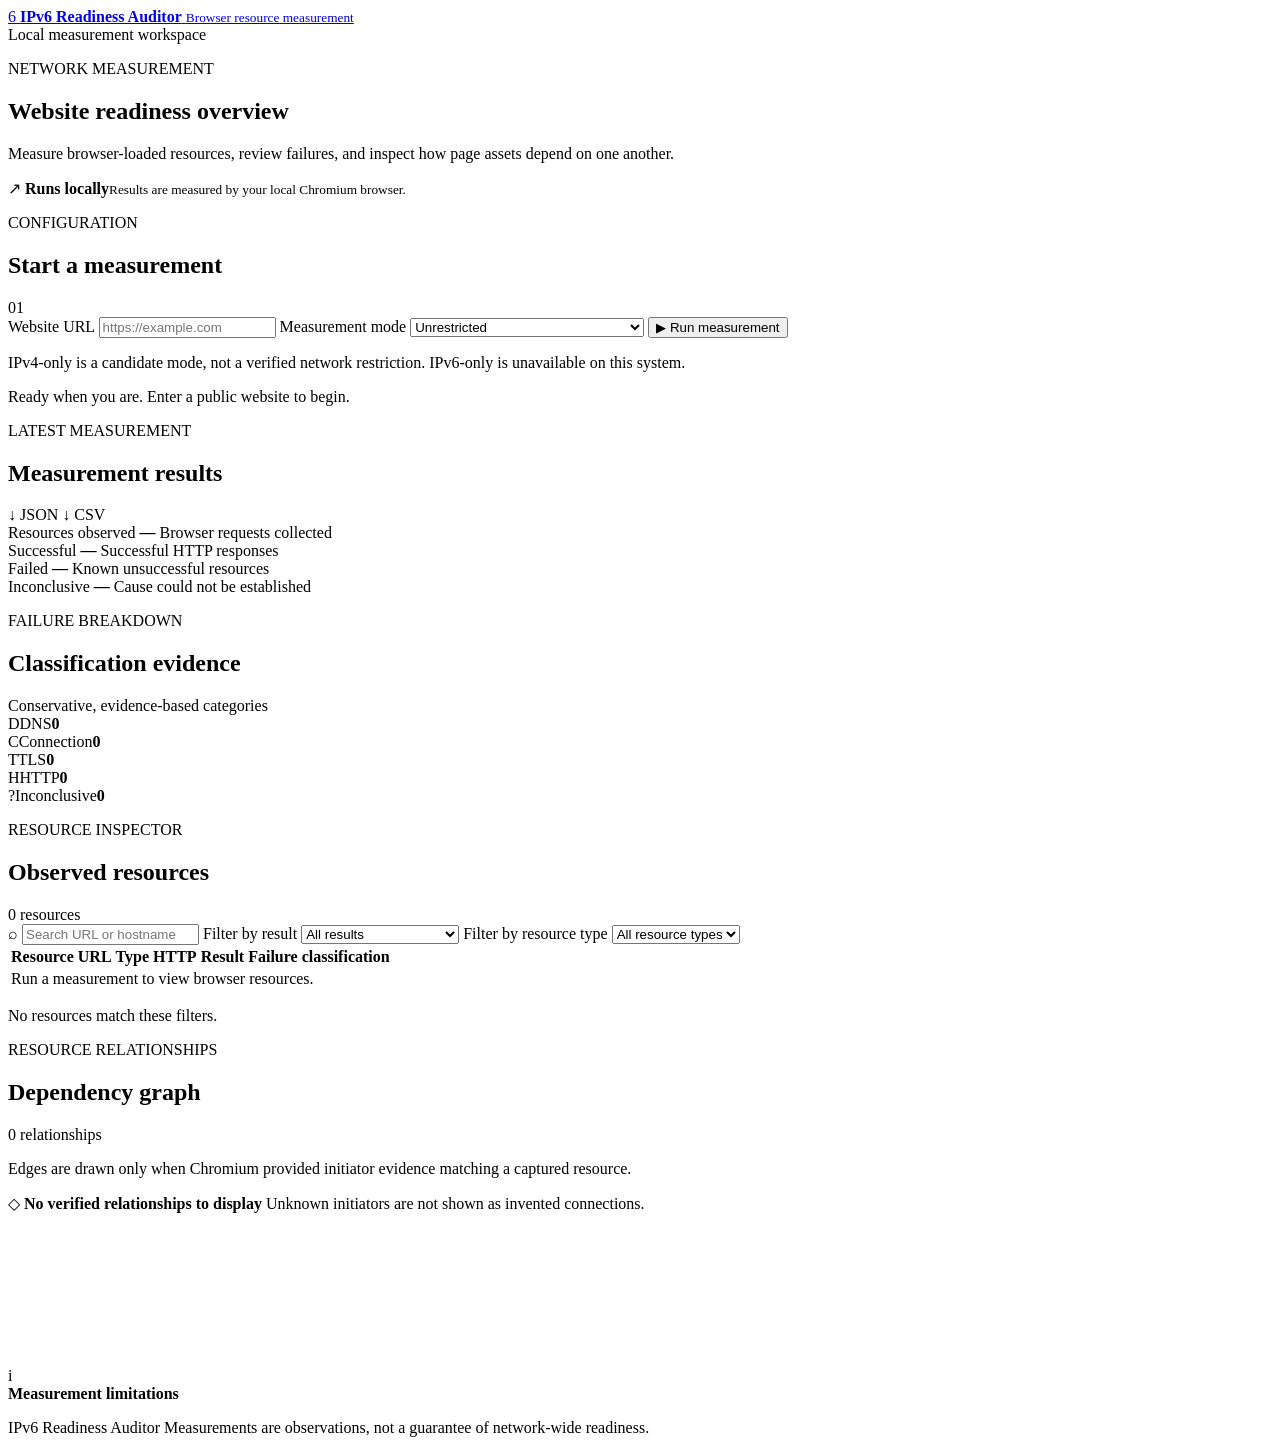
==== frontend/index.html @ 3b33c029 "Software Dashboard created" ====
<!doctype html>
<html lang="en">
<head>
  <meta charset="utf-8">
  <meta name="viewport" content="width=device-width, initial-scale=1">
  <meta name="theme-color" content="#102a43">
  <title>IPv6 Readiness Auditor</title>
  <link rel="stylesheet" href="/static/style.css">
</head>
<body>
  <header class="topbar">
    <a class="brand" href="/" aria-label="IPv6 Readiness Auditor home">
      <span class="brand-mark" aria-hidden="true">6</span>
      <span>
        <strong>IPv6 Readiness Auditor</strong>
        <small>Browser resource measurement</small>
      </span>
    </a>
    <div class="topbar-note"><span class="live-dot"></span> Local measurement workspace</div>
  </header>

  <main class="page-shell">
    <section class="intro">
      <div>
        <p class="eyebrow">NETWORK MEASUREMENT</p>
        <h1>Website readiness overview</h1>
        <p class="intro-copy">Measure browser-loaded resources, review failures, and inspect how page assets depend on one another.</p>
      </div>
      <div class="privacy-note">
        <span class="privacy-icon" aria-hidden="true">↗</span>
        <span><strong>Runs locally</strong><small>Results are measured by your local Chromium browser.</small></span>
      </div>
    </section>

    <section class="panel configuration-panel" aria-labelledby="config-heading">
      <div class="panel-heading">
        <div>
          <p class="eyebrow">CONFIGURATION</p>
          <h2 id="config-heading">Start a measurement</h2>
        </div>
        <span class="step-badge">01</span>
      </div>
      <form id="measurement-form">
        <label class="field url-field">
          <span>Website URL</span>
          <input id="url-input" name="url" type="url" placeholder="https://example.com" autocomplete="url" required>
        </label>
        <label class="field mode-field">
          <span>Measurement mode</span>
          <select id="mode-select" name="mode" aria-describedby="mode-help">
            <option value="unrestricted">Unrestricted</option>
            <option value="ipv4_only">IPv4-only — enforcement unverified</option>
            <option value="ipv6_only" disabled>IPv6-only — currently unsupported</option>
          </select>
        </label>
        <button id="run-button" class="primary-button" type="submit">
          <span class="button-icon" aria-hidden="true">▶</span>
          <span>Run measurement</span>
        </button>
      </form>
      <p id="mode-help" class="form-hint">IPv4-only is a candidate mode, not a verified network restriction. IPv6-only is unavailable on this system.</p>
      <div id="measurement-status" class="status-banner status-idle" role="status" aria-live="polite">
        <span class="status-indicator"></span>
        <span id="status-message">Ready when you are. Enter a public website to begin.</span>
        <span id="status-time" class="status-time"></span>
      </div>
    </section>

    <section id="results-section" class="results-section hidden" aria-live="polite">
      <div class="results-heading">
        <div>
          <p class="eyebrow">LATEST MEASUREMENT</p>
          <h2 id="result-title">Measurement results</h2>
          <p id="result-subtitle" class="muted"></p>
        </div>
        <div class="export-actions">
          <a id="download-json" class="secondary-button disabled-link" aria-disabled="true">↓ JSON</a>
          <a id="download-csv" class="secondary-button disabled-link" aria-disabled="true">↓ CSV</a>
        </div>
      </div>

      <div class="metric-grid">
        <article class="metric-card metric-total">
          <span class="metric-label">Resources observed</span>
          <strong id="metric-total">—</strong>
          <span class="metric-footnote">Browser requests collected</span>
        </article>
        <article class="metric-card metric-success">
          <span class="metric-label">Successful</span>
          <strong id="metric-success">—</strong>
          <span class="metric-footnote">Successful HTTP responses</span>
        </article>
        <article class="metric-card metric-failed">
          <span class="metric-label">Failed</span>
          <strong id="metric-failed">—</strong>
          <span class="metric-footnote">Known unsuccessful resources</span>
        </article>
        <article class="metric-card metric-unknown">
          <span class="metric-label">Inconclusive</span>
          <strong id="metric-inconclusive">—</strong>
          <span class="metric-footnote">Cause could not be established</span>
        </article>
      </div>

      <section class="panel classification-panel">
        <div class="panel-heading compact-heading">
          <div>
            <p class="eyebrow">FAILURE BREAKDOWN</p>
            <h2>Classification evidence</h2>
          </div>
          <span class="muted small-copy">Conservative, evidence-based categories</span>
        </div>
        <div class="classification-grid">
          <div class="classification-item"><span class="class-icon dns">D</span><span>DNS</span><strong id="count-dns">0</strong></div>
          <div class="classification-item"><span class="class-icon connection">C</span><span>Connection</span><strong id="count-connection">0</strong></div>
          <div class="classification-item"><span class="class-icon tls">T</span><span>TLS</span><strong id="count-tls">0</strong></div>
          <div class="classification-item"><span class="class-icon http">H</span><span>HTTP</span><strong id="count-http">0</strong></div>
          <div class="classification-item"><span class="class-icon inconclusive">?</span><span>Inconclusive</span><strong id="count-inconclusive">0</strong></div>
        </div>
      </section>

      <section class="panel table-panel">
        <div class="panel-heading table-heading">
          <div>
            <p class="eyebrow">RESOURCE INSPECTOR</p>
            <h2>Observed resources</h2>
          </div>
          <span id="resource-count-label" class="count-pill">0 resources</span>
        </div>
        <div class="table-toolbar">
          <label class="search-control">
            <span class="search-icon" aria-hidden="true">⌕</span>
            <input id="resource-search" type="search" placeholder="Search URL or hostname" aria-label="Search resources">
          </label>
          <label class="filter-control">
            <span class="visually-hidden">Filter by result</span>
            <select id="result-filter" aria-label="Filter by result">
              <option value="all">All results</option>
              <option value="failed">Failed resources</option>
              <option value="success">Successful resources</option>
              <option value="inconclusive">Inconclusive resources</option>
              <option value="dns_failure">DNS failures</option>
              <option value="connection_failure">Connection failures</option>
              <option value="tls_failure">TLS failures</option>
              <option value="http_failure">HTTP failures</option>
            </select>
          </label>
          <label class="filter-control">
            <span class="visually-hidden">Filter by resource type</span>
            <select id="type-filter" aria-label="Filter by resource type">
              <option value="all">All resource types</option>
            </select>
          </label>
        </div>
        <div class="table-scroll">
          <table>
            <thead>
              <tr>
                <th scope="col">Resource URL</th>
                <th scope="col">Type</th>
                <th scope="col">HTTP</th>
                <th scope="col">Result</th>
                <th scope="col">Failure classification</th>
              </tr>
            </thead>
            <tbody id="resource-table-body">
              <tr><td class="empty-cell" colspan="5">Run a measurement to view browser resources.</td></tr>
            </tbody>
          </table>
        </div>
        <p id="table-empty-state" class="table-empty hidden">No resources match these filters.</p>
      </section>

      <section class="panel graph-panel">
        <div class="panel-heading table-heading">
          <div>
            <p class="eyebrow">RESOURCE RELATIONSHIPS</p>
            <h2>Dependency graph</h2>
          </div>
          <span id="graph-count-label" class="count-pill">0 relationships</span>
        </div>
        <p class="graph-description">Edges are drawn only when Chromium provided initiator evidence matching a captured resource.</p>
        <div id="graph-empty-state" class="graph-empty">
          <span class="graph-empty-icon" aria-hidden="true">◇</span>
          <strong>No verified relationships to display</strong>
          <span>Unknown initiators are not shown as invented connections.</span>
        </div>
        <div id="graph-scroll" class="graph-scroll hidden">
          <svg id="dependency-graph" role="img" aria-label="Resource dependency graph"></svg>
        </div>
        <div id="unknown-resources" class="unknown-resources hidden"></div>
      </section>

      <section id="limitations-panel" class="limitations-panel hidden">
        <div class="limitation-icon" aria-hidden="true">i</div>
        <div>
          <strong>Measurement limitations</strong>
          <ul id="limitations-list"></ul>
        </div>
      </section>
    </section>
  </main>

  <footer class="footer">
    <span>IPv6 Readiness Auditor</span>
    <span>Measurements are observations, not a guarantee of network-wide readiness.</span>
  </footer>
  <script src="/static/app.js" defer></script>
</body>
</html>
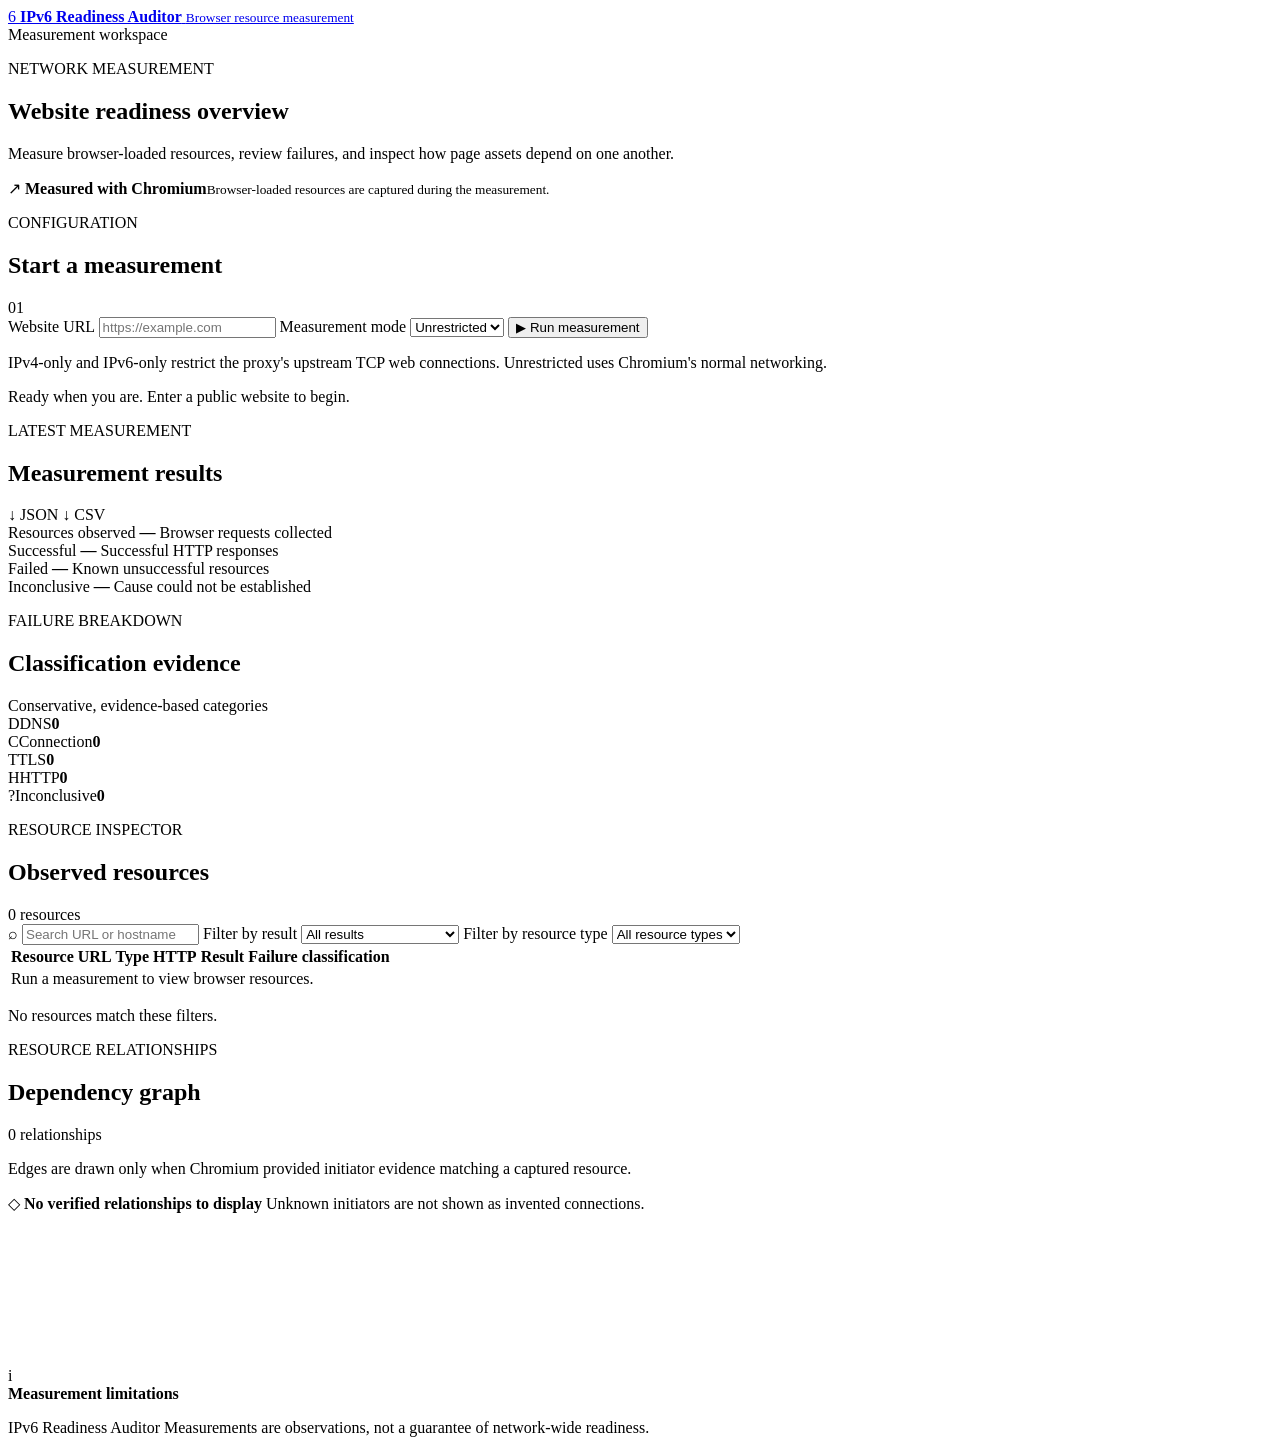
==== commit 2374cf49: "Proxy based IPv4 and IPv6 isolation is achieved" ====
--- a/frontend/index.html
+++ b/frontend/index.html
@@ -16,7 +16,7 @@
         <small>Browser resource measurement</small>
       </span>
     </a>
-    <div class="topbar-note"><span class="live-dot"></span> Local measurement workspace</div>
+    <div class="topbar-note"><span class="live-dot"></span> Measurement workspace</div>
   </header>
 
   <main class="page-shell">
@@ -28,7 +28,7 @@
       </div>
       <div class="privacy-note">
         <span class="privacy-icon" aria-hidden="true">↗</span>
-        <span><strong>Runs locally</strong><small>Results are measured by your local Chromium browser.</small></span>
+        <span><strong>Measured with Chromium</strong><small>Browser-loaded resources are captured during the measurement.</small></span>
       </div>
     </section>
 
@@ -49,8 +49,8 @@
           <span>Measurement mode</span>
           <select id="mode-select" name="mode" aria-describedby="mode-help">
             <option value="unrestricted">Unrestricted</option>
-            <option value="ipv4_only">IPv4-only — enforcement unverified</option>
-            <option value="ipv6_only" disabled>IPv6-only — currently unsupported</option>
+            <option value="ipv4_only">IPv4-only</option>
+            <option value="ipv6_only">IPv6-only</option>
           </select>
         </label>
         <button id="run-button" class="primary-button" type="submit">
@@ -58,7 +58,7 @@
           <span>Run measurement</span>
         </button>
       </form>
-      <p id="mode-help" class="form-hint">IPv4-only is a candidate mode, not a verified network restriction. IPv6-only is unavailable on this system.</p>
+      <p id="mode-help" class="form-hint">IPv4-only and IPv6-only restrict the proxy's upstream TCP web connections. Unrestricted uses Chromium's normal networking.</p>
       <div id="measurement-status" class="status-banner status-idle" role="status" aria-live="polite">
         <span class="status-indicator"></span>
         <span id="status-message">Ready when you are. Enter a public website to begin.</span>
@@ -101,6 +101,26 @@
           <span class="metric-footnote">Cause could not be established</span>
         </article>
       </div>
+
+      <section id="network-evidence" class="panel classification-panel" hidden>
+        <div class="panel-heading compact-heading">
+          <h2>Network evidence</h2>
+        </div>
+        <p id="network-summary" class="graph-description"></p>
+        <p id="network-peers" class="graph-description" hidden></p>
+        <details id="connection-evidence" hidden>
+          <summary>Proxy connection attempts</summary>
+          <p class="graph-description">Resources can share a connection. Each row describes a proxy DNS outcome or TCP attempt.</p>
+          <div class="table-scroll">
+            <table>
+              <thead>
+                <tr><th scope="col">Host</th><th scope="col">Port</th><th scope="col">Attempted IP</th><th scope="col">Connected peer</th><th scope="col">Outcome</th></tr>
+              </thead>
+              <tbody id="connection-attempts"></tbody>
+            </table>
+          </div>
+        </details>
+      </section>
 
       <section class="panel classification-panel">
         <div class="panel-heading compact-heading">
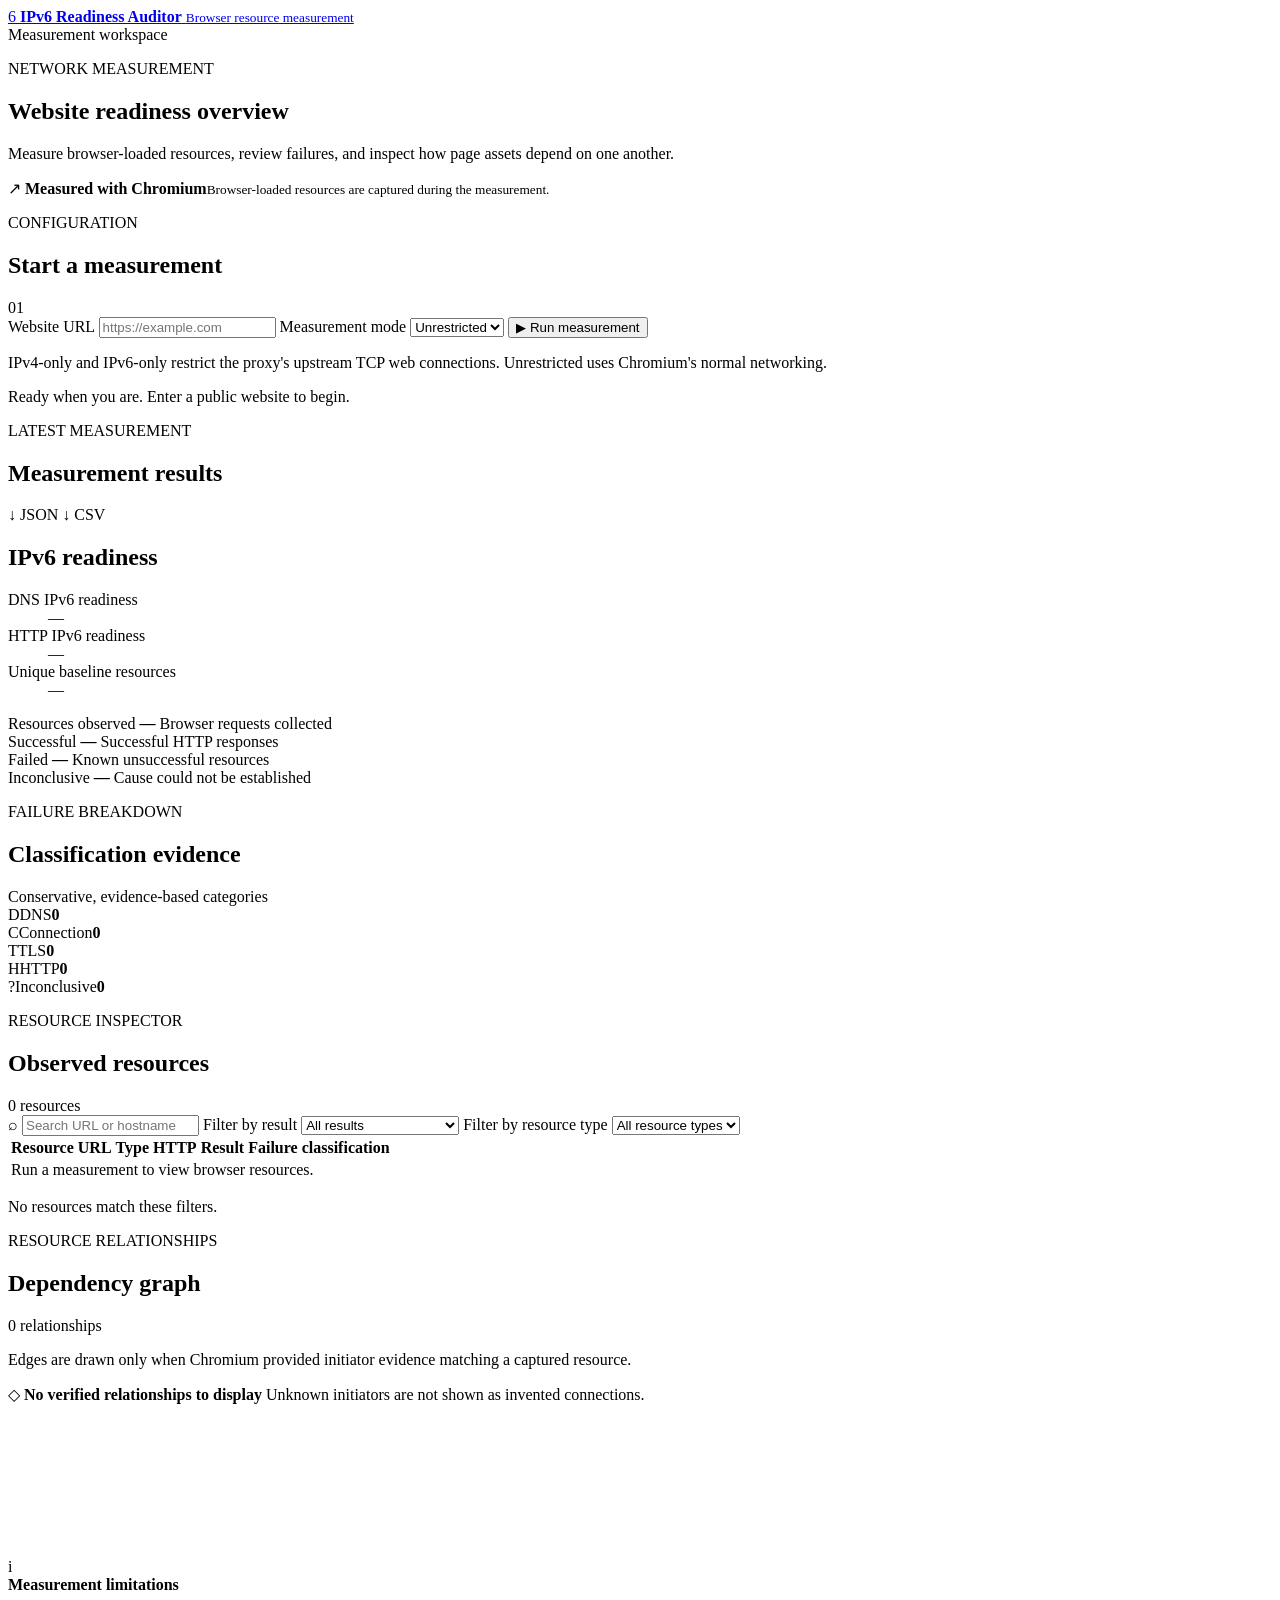
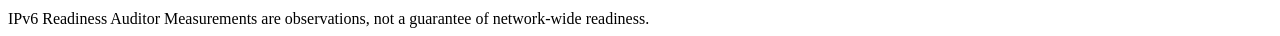
==== commit 60d61b1d: "Added IP resources details and color coding" ====
--- a/frontend/index.html
+++ b/frontend/index.html
@@ -78,6 +78,18 @@
           <a id="download-csv" class="secondary-button disabled-link" aria-disabled="true">↓ CSV</a>
         </div>
       </div>
+
+      <section class="panel classification-panel" aria-labelledby="readiness-title">
+        <div class="panel-heading compact-heading"><h2 id="readiness-title">IPv6 readiness</h2></div>
+        <dl class="readiness-metrics">
+          <div><dt>DNS IPv6 readiness</dt><dd id="dns-readiness">—</dd></div>
+          <div><dt>HTTP IPv6 readiness</dt><dd id="http-readiness">—</dd></div>
+          <div><dt>Unique baseline resources</dt><dd id="baseline-total">—</dd></div>
+        </dl>
+        <p id="readiness-status" class="form-hint"></p>
+        <div id="readiness-distribution" class="readiness-distribution" aria-hidden="true" hidden></div>
+        <ul id="readiness-counts" class="capability-legend" aria-label="Baseline resource classification" hidden></ul>
+      </section>
 
       <div class="metric-grid">
         <article class="metric-card metric-total">
@@ -200,14 +212,16 @@
           <span id="graph-count-label" class="count-pill">0 relationships</span>
         </div>
         <p class="graph-description">Edges are drawn only when Chromium provided initiator evidence matching a captured resource.</p>
+        <ul id="graph-capability-legend" class="capability-legend" aria-label="DNS capability colors"></ul>
         <div id="graph-empty-state" class="graph-empty">
           <span class="graph-empty-icon" aria-hidden="true">◇</span>
           <strong>No verified relationships to display</strong>
           <span>Unknown initiators are not shown as invented connections.</span>
         </div>
         <div id="graph-scroll" class="graph-scroll hidden">
-          <svg id="dependency-graph" role="img" aria-label="Resource dependency graph"></svg>
-        </div>
+          <svg id="dependency-graph" role="group" aria-label="Resource dependency graph"></svg>
+        </div>
+        <div id="graph-node-details" class="unknown-resources" hidden></div>
         <div id="unknown-resources" class="unknown-resources hidden"></div>
       </section>
 
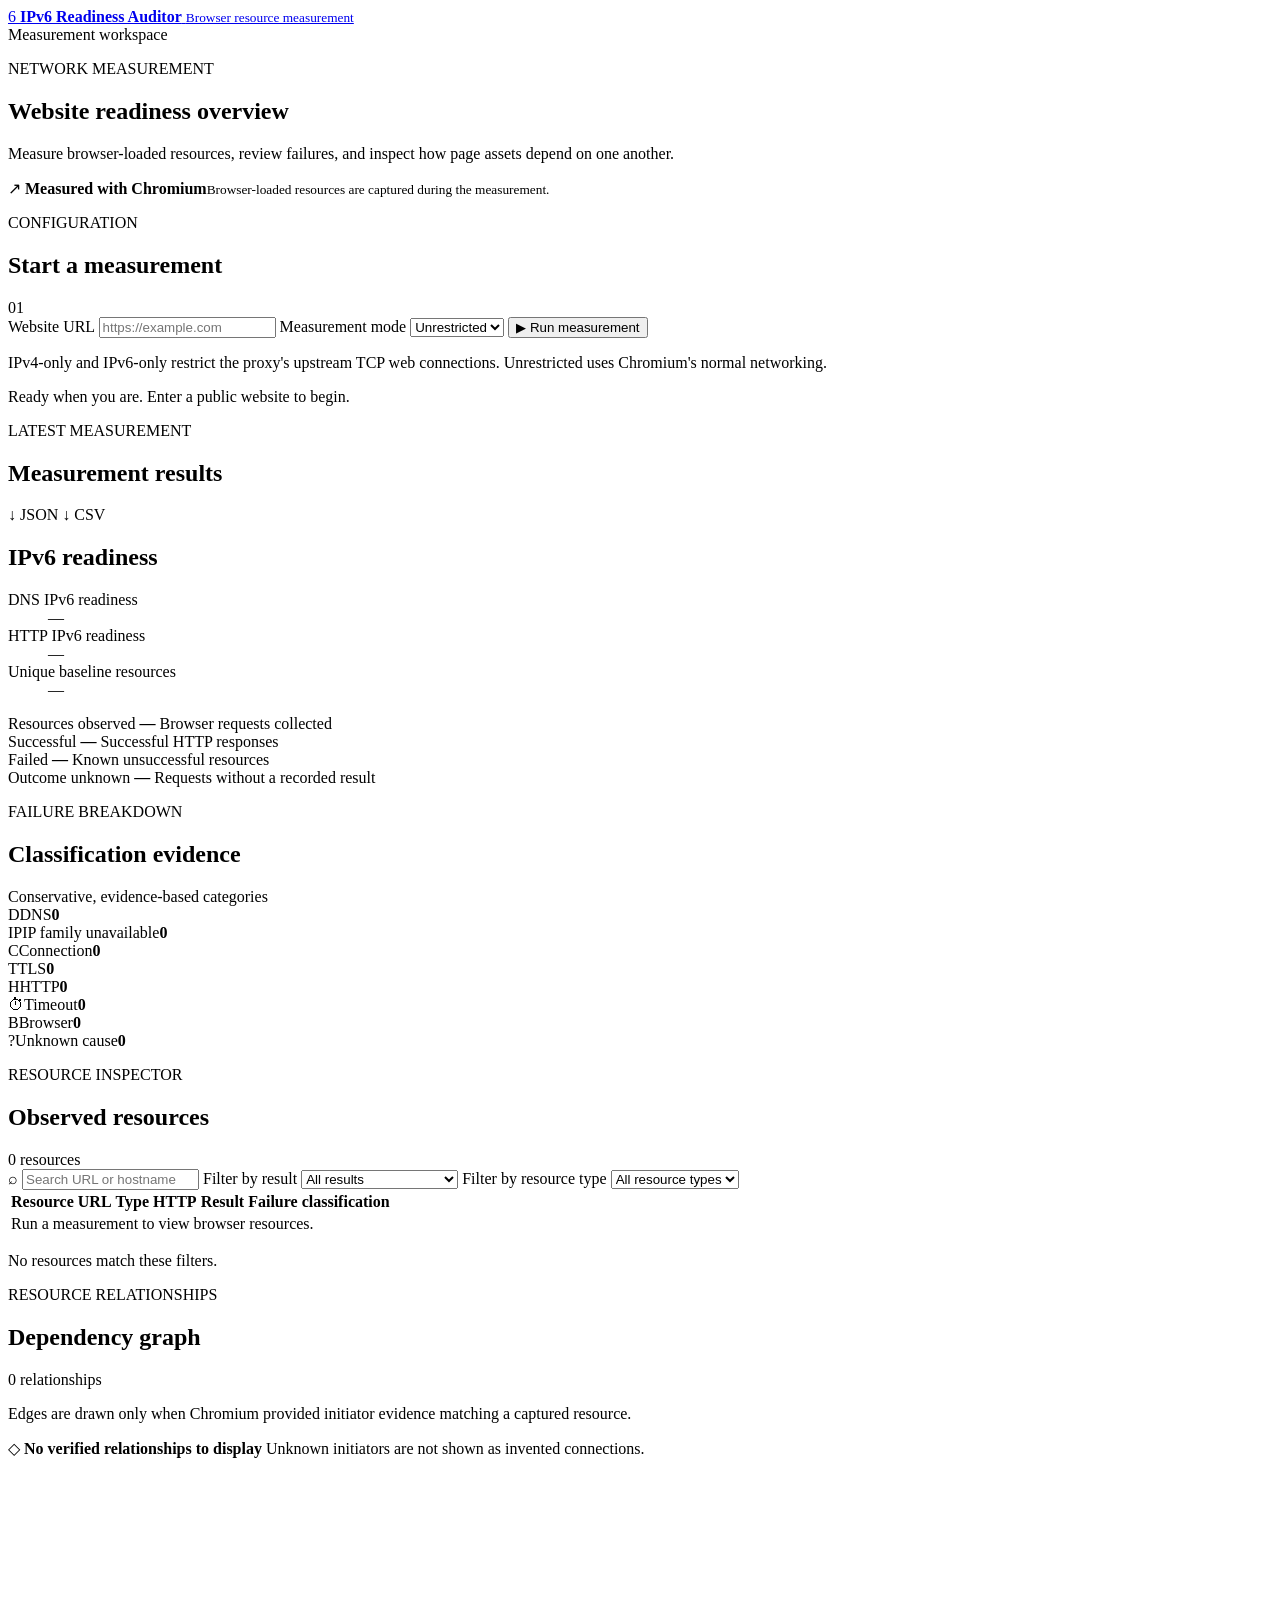
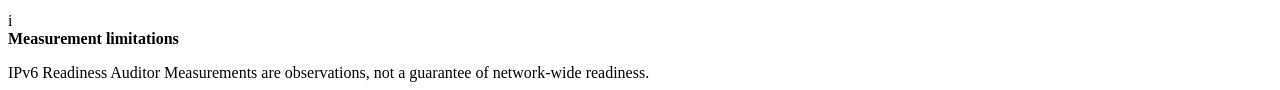
==== commit 8d17477e: "Added the Observed resources scrollbar" ====
--- a/frontend/index.html
+++ b/frontend/index.html
@@ -108,9 +108,9 @@
           <span class="metric-footnote">Known unsuccessful resources</span>
         </article>
         <article class="metric-card metric-unknown">
-          <span class="metric-label">Inconclusive</span>
+          <span class="metric-label">Outcome unknown</span>
           <strong id="metric-inconclusive">—</strong>
-          <span class="metric-footnote">Cause could not be established</span>
+          <span class="metric-footnote">Requests without a recorded result</span>
         </article>
       </div>
 
@@ -144,10 +144,13 @@
         </div>
         <div class="classification-grid">
           <div class="classification-item"><span class="class-icon dns">D</span><span>DNS</span><strong id="count-dns">0</strong></div>
+          <div class="classification-item"><span class="class-icon dns">IP</span><span>IP family unavailable</span><strong id="count-family">0</strong></div>
           <div class="classification-item"><span class="class-icon connection">C</span><span>Connection</span><strong id="count-connection">0</strong></div>
           <div class="classification-item"><span class="class-icon tls">T</span><span>TLS</span><strong id="count-tls">0</strong></div>
           <div class="classification-item"><span class="class-icon http">H</span><span>HTTP</span><strong id="count-http">0</strong></div>
-          <div class="classification-item"><span class="class-icon inconclusive">?</span><span>Inconclusive</span><strong id="count-inconclusive">0</strong></div>
+          <div class="classification-item"><span class="class-icon tls">⏱</span><span>Timeout</span><strong id="count-timeout">0</strong></div>
+          <div class="classification-item"><span class="class-icon http">B</span><span>Browser</span><strong id="count-browser">0</strong></div>
+          <div class="classification-item"><span class="class-icon inconclusive">?</span><span>Unknown cause</span><strong id="count-inconclusive">0</strong></div>
         </div>
       </section>
 
@@ -170,11 +173,14 @@
               <option value="all">All results</option>
               <option value="failed">Failed resources</option>
               <option value="success">Successful resources</option>
-              <option value="inconclusive">Inconclusive resources</option>
+              <option value="unknown">Unknown classification</option>
               <option value="dns_failure">DNS failures</option>
+              <option value="address_family_unavailable">IP family unavailable</option>
               <option value="connection_failure">Connection failures</option>
               <option value="tls_failure">TLS failures</option>
               <option value="http_failure">HTTP failures</option>
+              <option value="timeout">Timeouts</option>
+              <option value="browser_failure">Browser failures</option>
             </select>
           </label>
           <label class="filter-control">
@@ -184,7 +190,7 @@
             </select>
           </label>
         </div>
-        <div class="table-scroll">
+        <div class="table-scroll observed-resources-scroll" tabindex="0" role="region" aria-label="Observed resource list">
           <table>
             <thead>
               <tr>
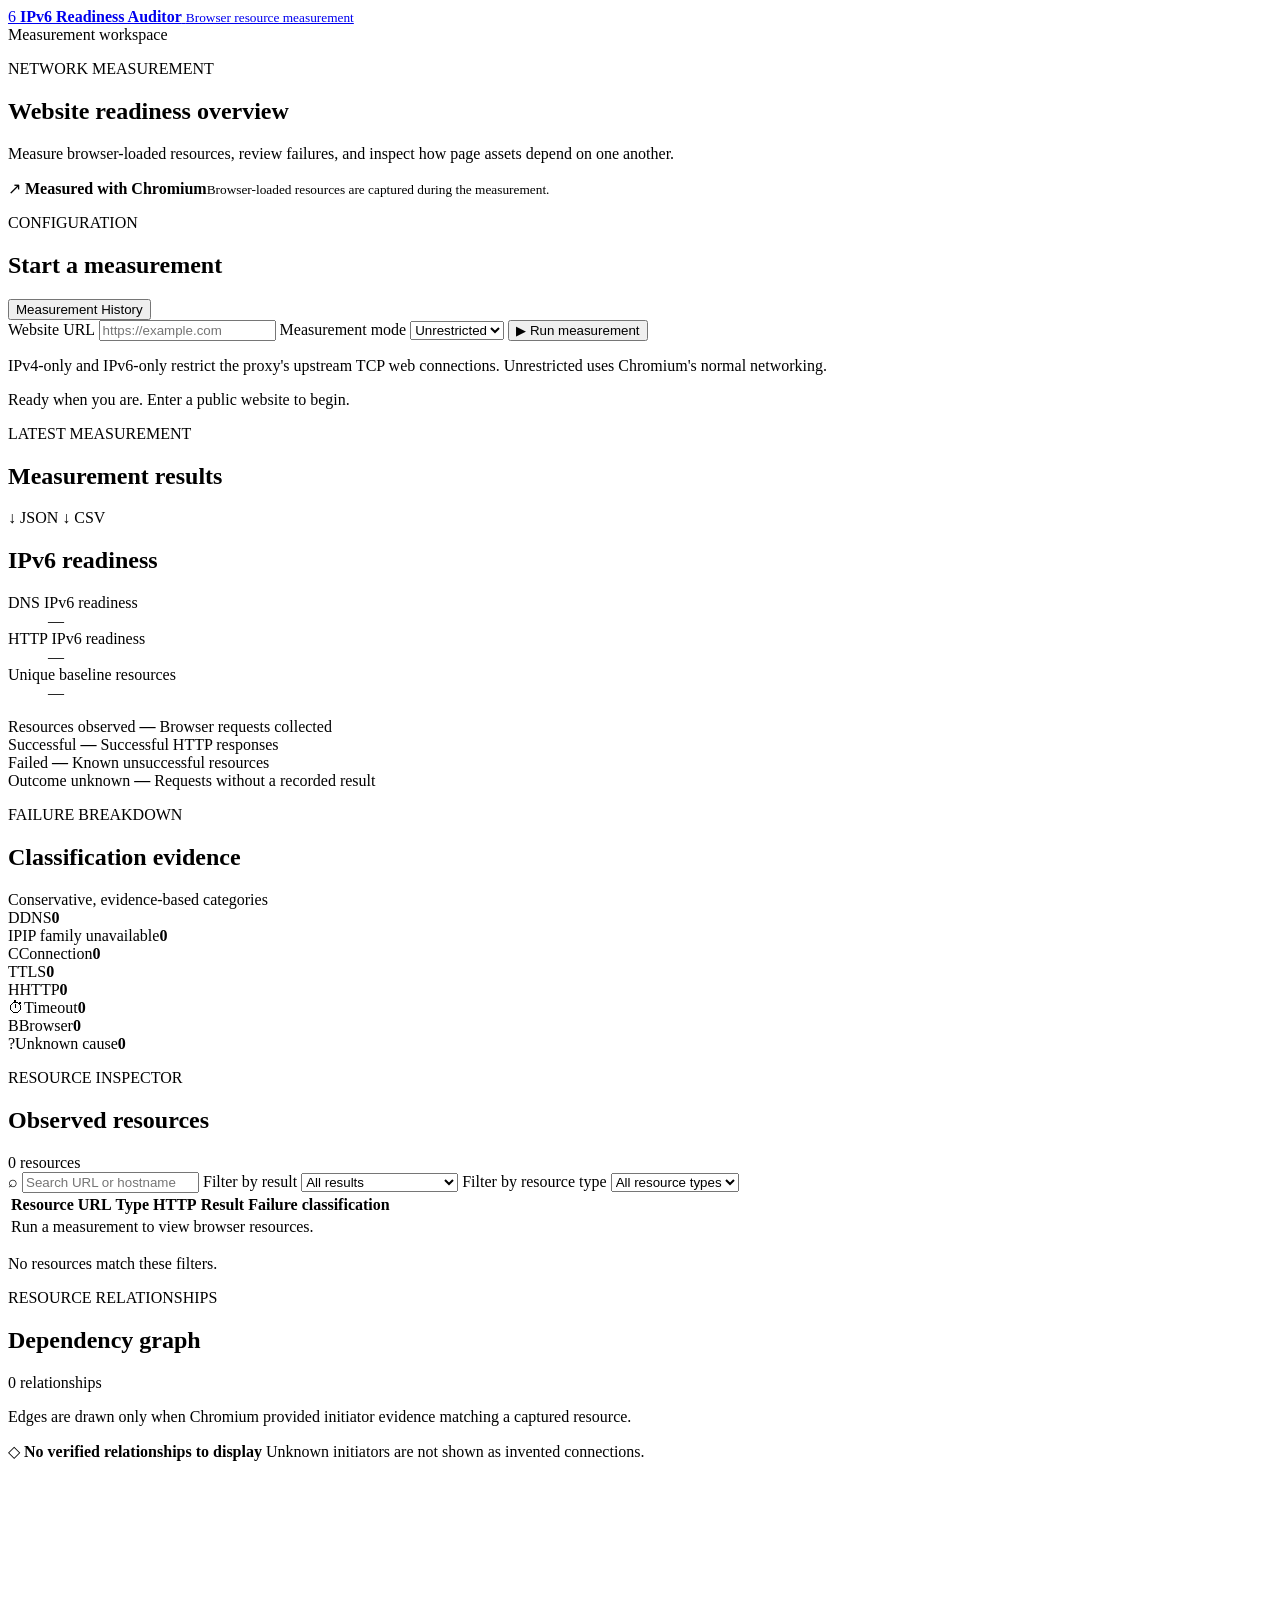
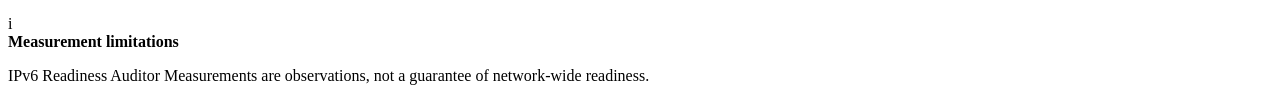
==== commit c97983ec: "Added Measurement History" ====
--- a/frontend/index.html
+++ b/frontend/index.html
@@ -32,13 +32,13 @@
       </div>
     </section>
 
-    <section class="panel configuration-panel" aria-labelledby="config-heading">
+    <section id="measurement-panel" class="panel configuration-panel" aria-labelledby="config-heading">
       <div class="panel-heading">
         <div>
           <p class="eyebrow">CONFIGURATION</p>
           <h2 id="config-heading">Start a measurement</h2>
         </div>
-        <span class="step-badge">01</span>
+        <button id="show-history" class="secondary-button" type="button">Measurement History</button>
       </div>
       <form id="measurement-form">
         <label class="field url-field">
@@ -66,11 +66,44 @@
       </div>
     </section>
 
+    <section id="history-panel" class="panel configuration-panel" aria-labelledby="history-heading" hidden>
+      <div class="panel-heading">
+        <h2 id="history-heading" tabindex="-1">Measurement History</h2>
+        <button id="history-new-measurement" class="secondary-button" type="button">New Measurement</button>
+      </div>
+      <div class="table-toolbar history-toolbar">
+        <label class="search-control">
+          <input id="history-search" type="search" placeholder="Search website URL" aria-label="Search saved measurements">
+        </label>
+        <label class="filter-control">
+          <select id="history-mode" aria-label="Filter saved measurements by mode">
+            <option value="all">All modes</option>
+            <option value="unrestricted">Unrestricted</option>
+            <option value="ipv4_only">IPv4-only</option>
+            <option value="ipv6_only">IPv6-only</option>
+          </select>
+        </label>
+      </div>
+      <p id="history-status" class="form-hint" role="status"></p>
+      <div class="table-scroll history-scroll" role="region" aria-label="Saved measurement list" tabindex="0">
+        <table>
+          <thead>
+            <tr><th scope="col">Website</th><th scope="col">Measured</th><th scope="col">Mode</th><th scope="col">Resources</th><th scope="col">DNS IPv6</th><th scope="col">HTTP IPv6</th><th scope="col">Status</th><th scope="col"><span class="visually-hidden">Action</span></th></tr>
+          </thead>
+          <tbody id="history-rows"></tbody>
+        </table>
+      </div>
+    </section>
+
     <section id="results-section" class="results-section hidden" aria-live="polite">
+      <div id="historical-actions" hidden>
+        <button id="back-to-history" class="secondary-button" type="button">Back to History</button>
+        <button id="report-new-measurement" class="secondary-button" type="button">New Measurement</button>
+      </div>
       <div class="results-heading">
         <div>
-          <p class="eyebrow">LATEST MEASUREMENT</p>
-          <h2 id="result-title">Measurement results</h2>
+          <p id="report-view-label" class="eyebrow">LATEST MEASUREMENT</p>
+          <h2 id="result-title" tabindex="-1">Measurement results</h2>
           <p id="result-subtitle" class="muted"></p>
         </div>
         <div class="export-actions">
@@ -190,21 +223,26 @@
             </select>
           </label>
         </div>
-        <div class="table-scroll observed-resources-scroll" tabindex="0" role="region" aria-label="Observed resource list">
-          <table>
-            <thead>
-              <tr>
-                <th scope="col">Resource URL</th>
-                <th scope="col">Type</th>
-                <th scope="col">HTTP</th>
-                <th scope="col">Result</th>
-                <th scope="col">Failure classification</th>
-              </tr>
-            </thead>
-            <tbody id="resource-table-body">
-              <tr><td class="empty-cell" colspan="5">Run a measurement to view browser resources.</td></tr>
-            </tbody>
-          </table>
+        <div class="observed-resources-list">
+          <div id="observed-resource-list" class="table-scroll observed-resources-scroll" tabindex="0" role="region" aria-label="Observed resource list">
+            <table>
+              <thead>
+                <tr>
+                  <th scope="col">Resource URL</th>
+                  <th scope="col">Type</th>
+                  <th scope="col">HTTP</th>
+                  <th scope="col">Result</th>
+                  <th scope="col">Failure classification</th>
+                </tr>
+              </thead>
+              <tbody id="resource-table-body">
+                <tr><td class="empty-cell" colspan="5">Run a measurement to view browser resources.</td></tr>
+              </tbody>
+            </table>
+          </div>
+          <div id="resource-scrollbar" role="scrollbar" tabindex="0" aria-label="Scroll observed resources" aria-controls="observed-resource-list" aria-orientation="vertical" aria-valuemin="0" aria-valuemax="100" aria-valuenow="0" hidden>
+            <span id="resource-scroll-thumb" aria-hidden="true"></span>
+          </div>
         </div>
         <p id="table-empty-state" class="table-empty hidden">No resources match these filters.</p>
       </section>
